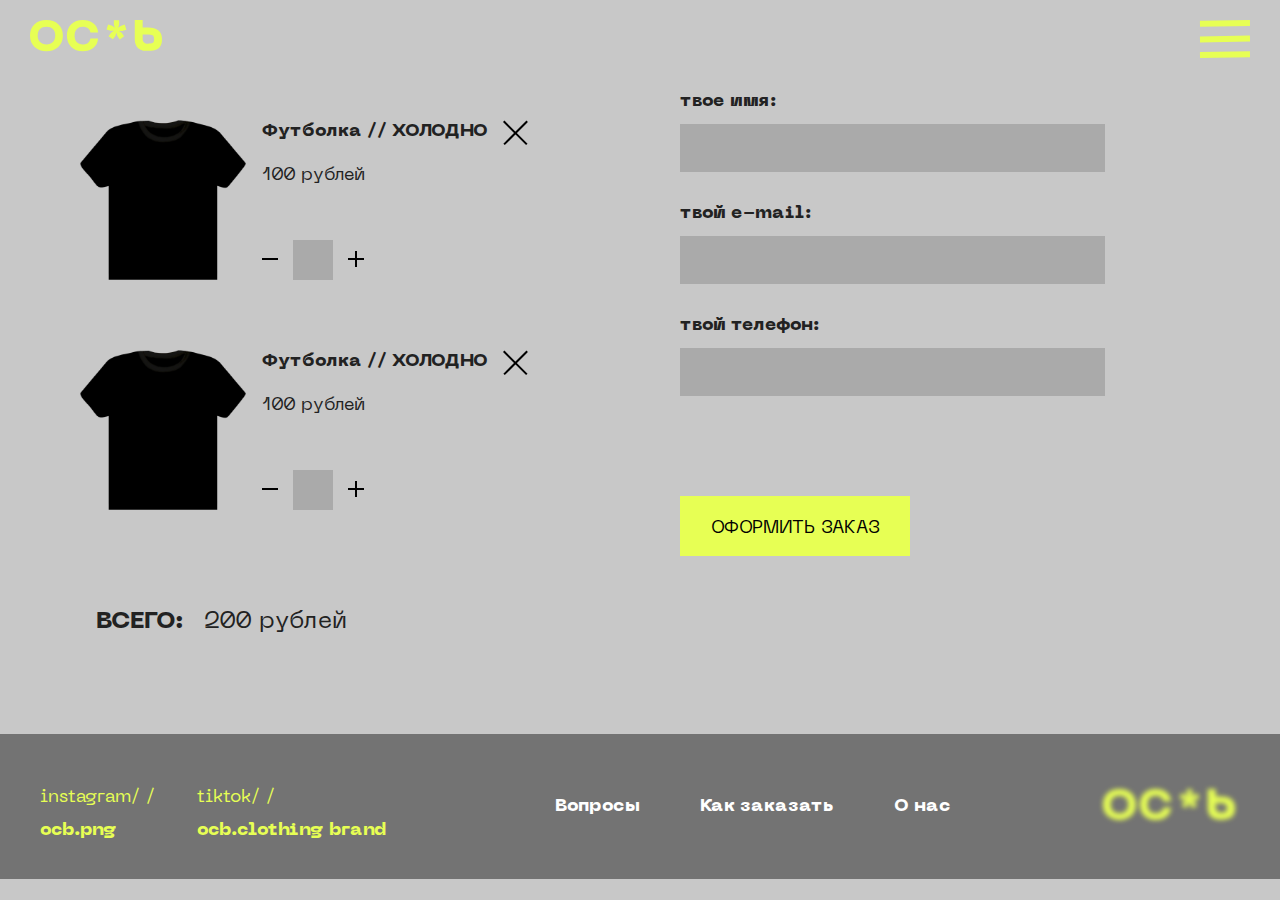
==== cart.html @ 0548953c "Add files via upload" ====
<!DOCTYPE html>
<html lang="en">

<head>
    <meta charset="UTF-8">
    <meta name="viewport" content="width=device-width, initial-scale=1.0">
    <title>ocb store</title>
    <link rel="stylesheet" href="style.css">
</head>

<body>

    <section id="header">
        <a href="store.html"><img src="img/logo.svg" class="" alt=""></a>
        <a href="cart.html"><i class="1"><img src="img/cart.svg"></i></a>
    </section>


    <section id="cart">
        <div class="prods-in-cart">

            <div class="s-prod-in-cart">   
                <div>
                    <img src="img/sample t.png" alt="">
                </div>
                <div class="prod-div1">
                    <div>
                        <p class="prod-name-in-cart">Футболка // ХОЛОДНО</p>
                        <p class="price-in-cart">100 рублей</p>
                    </div>
                    <div class="quantity">
                        <button><img src="img/minus.svg" alt=""></button>
                        <input type="text">
                        <button> <img src="img/plus.svg" alt=""></button>
                    </div>
                </div>
                <div><button class="delete prod"><img src="img/delete prod.svg" alt=""></button></div>
            </div>

            <div class="s-prod-in-cart">   
                <div>
                    <img src="img/sample t.png" alt="">
                </div>
                <div class="prod-div1">
                    <div>
                        <p class="prod-name-in-cart">Футболка // ХОЛОДНО</p>
                        <p class="price-in-cart">100 рублей</p>
                    </div>
                    <div class="quantity">
                        <button><img src="img/minus.svg" alt=""></button>
                        <input type="text">
                        <button> <img src="img/plus.svg" alt=""></button>
                    </div>
                </div>
                <div><button class="delete prod"><img src="img/delete prod.svg" alt=""></button></div>
            </div>

            <p id="total-price"><span>ВСЕГО:</span>200 рублей</p>
        </div>

        <div class="make-order">
            <div class="order-input">
                <p>твое имя:</p>
                <input type="text">
            </div>
            <div class="order-input">
                <p>твой e-mail:</p>
                <input type="text">
            </div>
            <div class="order-input">
                <p>твой телефон:</p>
                <input type="text">
            </div>
            <div class="oformit-zakaz"><button>ОФОРМИТЬ ЗАКАЗ</button></div>
        </div>

    </section>


    <section id="footer">
        <div id="links">
            <div class="link1">
                <p>instagram/ /</p>
                <a class = insta href="">ocb.png</a>
            </div>
            <div class="link1">
                <p>tiktok/ /</p>
                <a class = insta href="">ocb.clothing brand</a>
            </div>
        </div>
        <div>
            <ul id="info">
                <li><a href="">Вопросы</a></li>
                <li><a href="">Как заказать</a></li>
                <li><a href="">О нас</a></li>
            </ul>
        </div>
            <a id = "logof" href="index.html"><img src="img/logo f.svg"></a>
    </section>

    <script src="script.js"></script>
</body>

</html>
---- style.css ----
@import url(font/stylesheet.css);

* {
    margin: 0;
    padding: 0;
    box-sizing: border-box;
    font-family: 'Neue Machina';
}
h1 {
    font-weight: 900;
    font-size: 30px;
    line-height: 64px;
    color: #222;
}

h2 {
    font-size: 24px;
    font-weight: 800;
    line-height: 48px;
    color: #222;
}

h3 {
    font-size: 18px;
    font-weight: normal;
    line-height: 48px;
    color: #222;
}

p {
    font-weight: normal;
    font-size: 18px;
    line-height: 24px;
    color: #222;
}

body {
    background-color: #C8C8C8;
    width: 100%;
    display: flex;
    flex-direction: column;
}

#header {
    display: flex;
    position: fixed;
    width: 100%;
    align-items: top;
    justify-content: space-between;
    padding: 20px 30px;
}


#footer {
    display: flex;
    align-items: center;
    justify-content: space-between;
    padding: 40px 40px;
    margin-top: auto;
    background-color: #737373;
}
#links {
    display: flex;
}

#links a {
    padding-top: 10px;
    padding-right: 40px;
    font-size: 18px;
    font-weight: 800;
    text-decoration: none;
    color: #E7FF54;
}
#links .link1 {
    padding-right: 40px;
}

#links .link1 .insta:hover {
    transition: 0.2s ease;
    color: white;
}


#links p {
    font-size: 18px;
    line-height: auto;
    padding: 12px 0px;
    font-weight: normal;
    text-decoration: none;
    color: #E7FF54;
}

#tiktok {
    padding-left: 40px;
}

#info {
    display: flex;
    align-items: space-between;
    justify-content: center;
}
#info li{
    list-style: none;
    padding-right: 60px;
}
#info li a{
    text-decoration: none;
    font-size: 18px;
    font-weight: 800;
    color: white;
}

#info li a:hover {
    color: #E7FF54;
    transition: 0.2s ease;
}


/* store */

.product img:hover {
    cursor: pointer;
}

#products {
    padding: 20px 60px;
    display: flex;
    flex-wrap: wrap;
    justify-content: space-between;
}

#products .product {
    align-items: center;
    justify-items: center;
    justify-content: center;
    text-align: center;
    padding: 90px 90px;
    width: 50%;
    min-width: 500px;
}

#products h2 {
    margin-top: 30px;
}

#products h3 {
    font-size: 24px;
}



/* product page */

#header-prod{
    display: flex;
    position: fixed;
    width: 100%;
    align-items: top;
    justify-content: space-between;
    padding: 20px 30px;
}

#prod-details{
    display: flex;
}
#prod-details .big-prod-img {
    width: 45%;
    margin: 3%;
}

.mini-img-group {
    width: 100%;
    margin-top: 80px;
    display: flex;
    height: 20px;
    align-items: center;
    justify-content: space-between;
}
.mini-img-group button{
    width: 70px;
    height: 70px;
    border: none;
    background: none;
}
.mini-img-group button:hover{
    cursor: pointer;
    background: #AAAAAA;
}
.big-prod-img {
    padding: 5% 5%;
}

.mini-img-col {
    flex-basis: 15%;
    cursor: pointer;
}

.s-prod-dis{
    width: 40%;
    margin-top: 8%;
    margin-left: 4%;
    justify-content: space-between;
}


.s-prod-dis .price {
    padding-top: 5px;
    font-weight: normal;
}

.s-prod-dis button {
    text-decoration: none;
    text-align: center;
    font-size: 18px;
    border: none;
    width: 140px;
    height: 50px;
    padding-top: 4px;
    background: #E7FF54;
    margin-top: 30px;
}
.s-prod-dis button:hover {
    cursor: pointer;
    background-color: #737373;
    color: #E7FF54;
}

.s-prod-dis .size-button {
    text-decoration: none;
    text-align: center;
    font-size: 18px;
    border: none;
    width: 40px;
    height: 40px;
    background: #AAAAAA;
    margin-right: 20px;
    margin-top: 35px;

}

.s-prod-dis .note {
    max-width: 80%;
    padding-top: 60px;
}

.s-prod-dis .sostav {
    padding-top: 30px;
}

/* cart page */

#cart {
    display: flex;
}
#cart button {
    cursor: pointer;
}
.prods-in-cart {
    width: 50%;
}
.make-order {
    margin-top: 60px;
    margin-left: 40px;
    margin-bottom: 100px;
}

.make-order .order-input {
    margin-top: 30px;
}

.make-order .order-input p {
    font-weight: 800;
}
.make-order .order-input input {
    border: none;
    height: 48px;
    width: 425px;
    margin-top: 10px;
    background-color: #AAAAAA;
}
.make-order button {
    text-decoration: none;
    text-align: center;
    font-size: 18px;
    border: none;
    width: 230px;
    height: 60px;
    padding-top: 5px;
    background: #E7FF54;
    margin-top: 100px;
}

.make-order button:hover {
    cursor: pointer;
    background: #737373;
    color: #E7FF54;
}

.prods-in-cart {
    display: flex;
    flex-direction: column;
    padding-top: 60px;
    margin-top: 60px;
}
.s-prod-in-cart {
    margin-bottom: 70px;
    margin-left: 80px;
    width: 70%;
    display: flex;
    justify-content: space-between;
    height: 160px;
}

.s-prod-in-cart img{
    height: 100%;
}
.price-in-cart {
    margin-top: 20px;
}

.prod-name-in-cart {
    font-weight: 800;
}

.s-prod-in-cart input{
    border: none;
    text-align: center;
    color: black;
    height: 40px;
    width: 40px;
    margin-top: 10px;
    background: #AAAAAA;
}

.s-prod-in-cart button:hover{
    background: #AAAAAA;
    width: fit-content;
    height: fit-content;
}

.s-prod-in-cart .prod-div1 {
   height: 100%;
   display: flex;
   flex-direction: column;
   align-content: space-between;
   justify-content: space-between;
}

.s-prod-in-cart button {
    text-decoration: none;
    text-align: center;
    border: none;
    background: none;
}
.quantity {
    display: flex;
    flex-direction: row;
    justify-content: left;
    align-items: center;
}

.quantity input {
    margin: 0px 15px;
}

#total-price {
    font-size: 24px;
    margin-top: 30px;
    margin-left: 15%;
    margin-bottom: 100px;
}
#total-price span{
    font-weight: 800;
    margin-right: 20px;
}
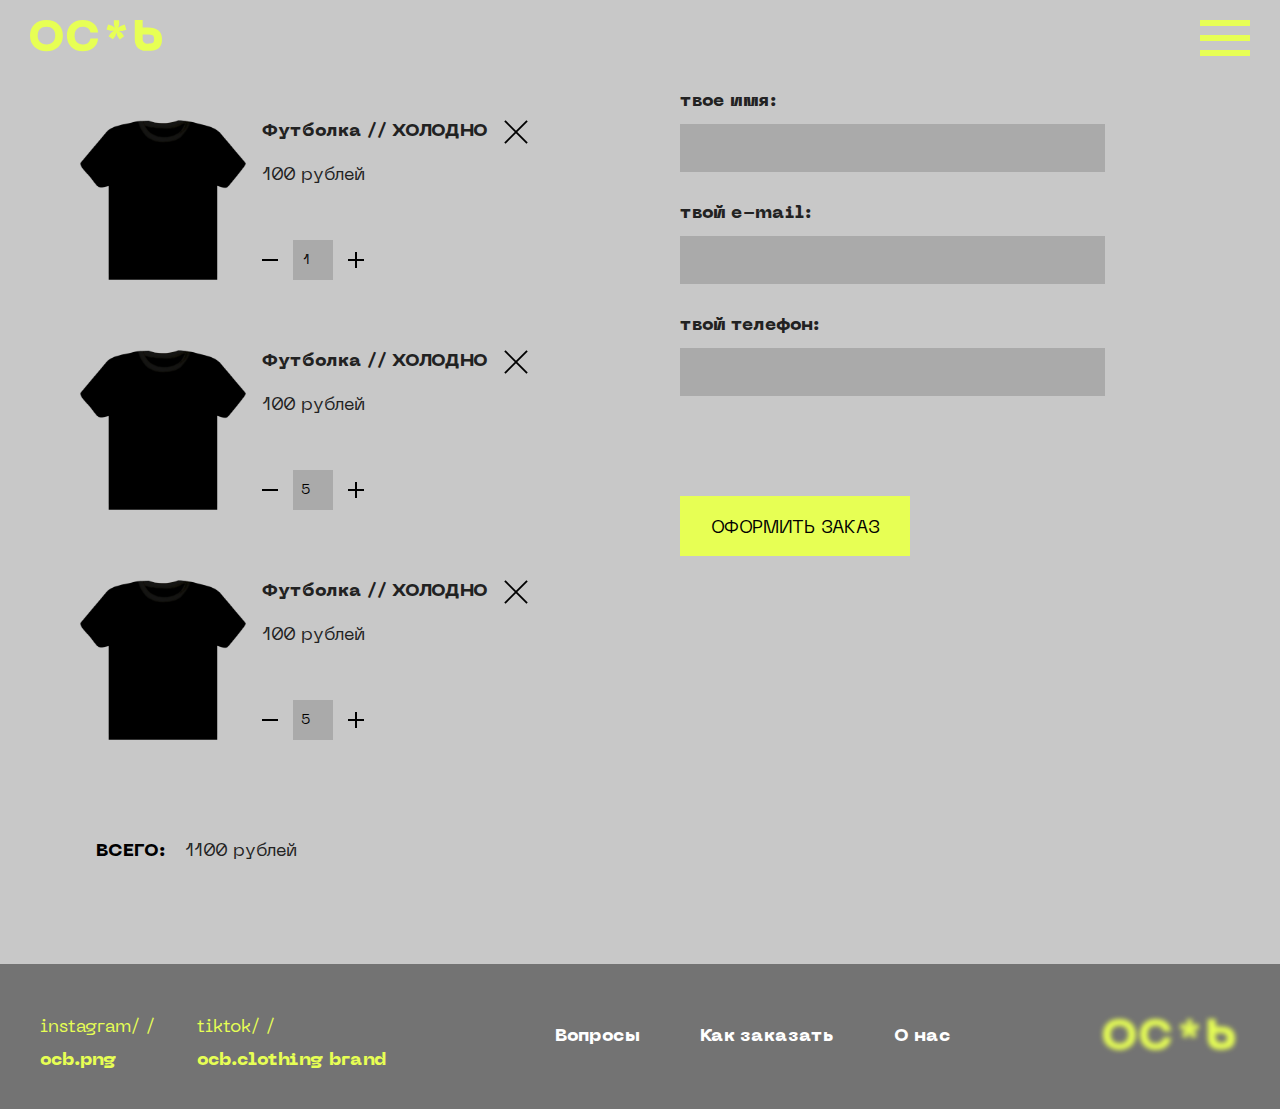
==== commit d32f81bb: "Add files via upload" ====
--- a/cart.html
+++ b/cart.html
@@ -1,23 +1,27 @@
 <!DOCTYPE html>
-<html lang="en">
+<html>
 
 <head>
     <meta charset="UTF-8">
     <meta name="viewport" content="width=device-width, initial-scale=1.0">
     <title>ocb store</title>
     <link rel="stylesheet" href="style.css">
+    <script src="cart-script.js" async></script>
+    <script src="script.js" async></script>
 </head>
 
 <body>
 
     <section id="header">
-        <a href="store.html"><img src="img/logo.svg" class="" alt=""></a>
-        <a href="cart.html"><i class="1"><img src="img/cart.svg"></i></a>
+        <a href="store.html"><img src="img/logo.svg" id="cartIcon" alt=""></a>
+            <a href="cart.html"><i class="1"><img src="img/cart.svg"></i></a>
     </section>
 
 
     <section id="cart">
         <div class="prods-in-cart">
+
+
 
             <div class="s-prod-in-cart">   
                 <div>
@@ -29,12 +33,33 @@
                         <p class="price-in-cart">100 рублей</p>
                     </div>
                     <div class="quantity">
-                        <button><img src="img/minus.svg" alt=""></button>
-                        <input type="text">
-                        <button> <img src="img/plus.svg" alt=""></button>
+                        <button class="minus"><img src="img/minus.svg" alt=""></button>
+                        <input class="cart-quantity-input" type="number" disabled value="1">
+                        <button class="plus"> <img src="img/plus.svg" alt=""></button>
                     </div>
                 </div>
-                <div><button class="delete prod"><img src="img/delete prod.svg" alt=""></button></div>
+                <div><button class="delete-prod"><img src="img/delete prod.svg" alt=""></button></div>
+            </div>
+
+
+
+
+            <div class="s-prod-in-cart">   
+                <div>
+                    <img src="img/sample t.png" alt="">
+                </div>
+                <div class="prod-div1">
+                    <div>
+                        <p class="prod-name-in-cart">Футболка // ХОЛОДНО</p>
+                        <p class="price-in-cart">100 рублей</p>
+                    </div>
+                    <div class="quantity">
+                        <button class="minus"><img src="img/minus.svg" alt=""></button>
+                        <input class="cart-quantity-input" type="number" disabled value="5">
+                        <button class="plus"> <img src="img/plus.svg" alt=""></button>
+                    </div>
+                </div>
+                <div><button class="delete-prod"><img src="img/delete prod.svg" alt=""></button></div>
             </div>
 
             <div class="s-prod-in-cart">   
@@ -47,18 +72,24 @@
                         <p class="price-in-cart">100 рублей</p>
                     </div>
                     <div class="quantity">
-                        <button><img src="img/minus.svg" alt=""></button>
-                        <input type="text">
-                        <button> <img src="img/plus.svg" alt=""></button>
+                        <button class="minus"><img src="img/minus.svg" alt=""></button>
+                        <input class="cart-quantity-input" type="number" disabled value="5">
+                        <button class="plus"> <img src="img/plus.svg" alt=""></button>
                     </div>
                 </div>
-                <div><button class="delete prod"><img src="img/delete prod.svg" alt=""></button></div>
+                <div><button class="delete-prod"><img src="img/delete prod.svg" alt=""></button></div>
             </div>
 
-            <p id="total-price"><span>ВСЕГО:</span>200 рублей</p>
+            
+            <div class="itogo">
+                <span>ВСЕГО:</span>
+                <p class="total-price">200 рублей</p>
+            </div>
+            
         </div>
 
         <div class="make-order">
+            <form>
             <div class="order-input">
                 <p>твое имя:</p>
                 <input type="text">
@@ -69,8 +100,9 @@
             </div>
             <div class="order-input">
                 <p>твой телефон:</p>
-                <input type="text">
+                <input type="text" pattern="\+7\s?[\(]{0,1}9[0-9]{2}[\)]{0,1}\s?\d{3}[-]{0,1}\d{2}[-]{0,1}\d{2}">
             </div>
+            </form>
             <div class="oformit-zakaz"><button>ОФОРМИТЬ ЗАКАЗ</button></div>
         </div>
 
@@ -98,7 +130,6 @@
             <a id = "logof" href="index.html"><img src="img/logo f.svg"></a>
     </section>
 
-    <script src="script.js"></script>
 </body>
 
 </html>--- a/style.css
+++ b/style.css
@@ -50,6 +50,22 @@
     padding: 20px 30px;
 }
 
+.cart-n-label{
+    display: flex;
+    flex-direction: column;
+}
+
+.p-in-c-label {
+    margin-top: 10px;
+    text-align: center;
+    font-size: 12px;
+    line-height: 25px;
+    width: 25px;
+    height: 25px;
+    border: none;
+    background-color: #737373;
+    color: #E7FF54;
+}
 
 #footer {
     display: flex;
@@ -150,6 +166,17 @@
 
 
 /* product page */
+
+.add-to-cart-notification {
+    position: absolute;
+    right: 10px;
+}
+
+.add-to-cart-notification.active {
+    position: absolute;
+    bottom: 100px;
+    right: 200px;
+}
 
 #header-prod{
     display: flex;
@@ -225,8 +252,30 @@
     color: #E7FF54;
 }
 
-.s-prod-dis .size-button {
-    text-decoration: none;
+.s-prod-dis .size-button:hover{
+    cursor: pointer;
+    background-color: #737373;
+    color: #E7FF54;
+}
+
+.s-prod-dis .note {
+    max-width: 80%;
+    padding-top: 60px;
+}
+
+.s-prod-dis .sostav {
+    padding-top: 30px;
+}
+
+.radio-size {
+    display: inline-block;
+}
+.radio-size input {
+    display: none;
+}
+.radio-size label {
+    display: inline-block;
+    line-height: 40px;
     text-align: center;
     font-size: 18px;
     border: none;
@@ -235,19 +284,20 @@
     background: #AAAAAA;
     margin-right: 20px;
     margin-top: 35px;
-
-}
-
-.s-prod-dis .note {
-    max-width: 80%;
-    padding-top: 60px;
-}
-
-.s-prod-dis .sostav {
-    padding-top: 30px;
-}
-
-/* cart page */
+    user-select: none;
+
+}
+.radio-size input:checked + label{
+    background: #737373;
+    color: #E7FF54;
+}
+
+.radio-size label:hover {
+    background: #737373;
+}
+
+
+/* cart */
 
 #cart {
     display: flex;
@@ -261,11 +311,15 @@
 .make-order {
     margin-top: 60px;
     margin-left: 40px;
-    margin-bottom: 100px;
+    margin-bottom: 200px;
 }
 
 .make-order .order-input {
     margin-top: 30px;
+}
+
+.make-order .order-input input {
+    padding-left: 15px;
 }
 
 .make-order .order-input p {
@@ -277,7 +331,14 @@
     width: 425px;
     margin-top: 10px;
     background-color: #AAAAAA;
-}
+    align-items: center;
+}
+
+.make-order .order-input input:focus {
+    outline: none;
+    outline-color:#E7FF54
+}
+
 .make-order button {
     text-decoration: none;
     text-align: center;
@@ -323,8 +384,8 @@
 }
 
 .s-prod-in-cart input{
-    border: none;
-    text-align: center;
+    display: inline-flex;
+    border: none;
     color: black;
     height: 40px;
     width: 40px;
@@ -332,10 +393,17 @@
     background: #AAAAAA;
 }
 
+.s-prod-in-cart .minus, .plus {
+    width: 16px;
+    height: 16px;
+}
+.s-prod-in-cart .delete-prod {
+    width: 24px;
+    height: 24px;
+}
+
 .s-prod-in-cart button:hover{
     background: #AAAAAA;
-    width: fit-content;
-    height: fit-content;
 }
 
 .s-prod-in-cart .prod-div1 {
@@ -354,21 +422,33 @@
 }
 .quantity {
     display: flex;
+    text-align: center;
     flex-direction: row;
-    justify-content: left;
     align-items: center;
 }
 
 .quantity input {
+    text-align: center;
+    align-items: center;
     margin: 0px 15px;
 }
 
-#total-price {
+.itogo {
+    align-items: baseline;
+    display: flex;
     font-size: 24px;
     margin-top: 30px;
     margin-left: 15%;
     margin-bottom: 100px;
 }
+.itogo span {
+    font-size: 18px;
+    font-weight: 800;
+}
+.itogo p {
+    margin-left: 20px;
+    font-size: 18px;
+}
 #total-price span{
     font-weight: 800;
     margin-right: 20px;
